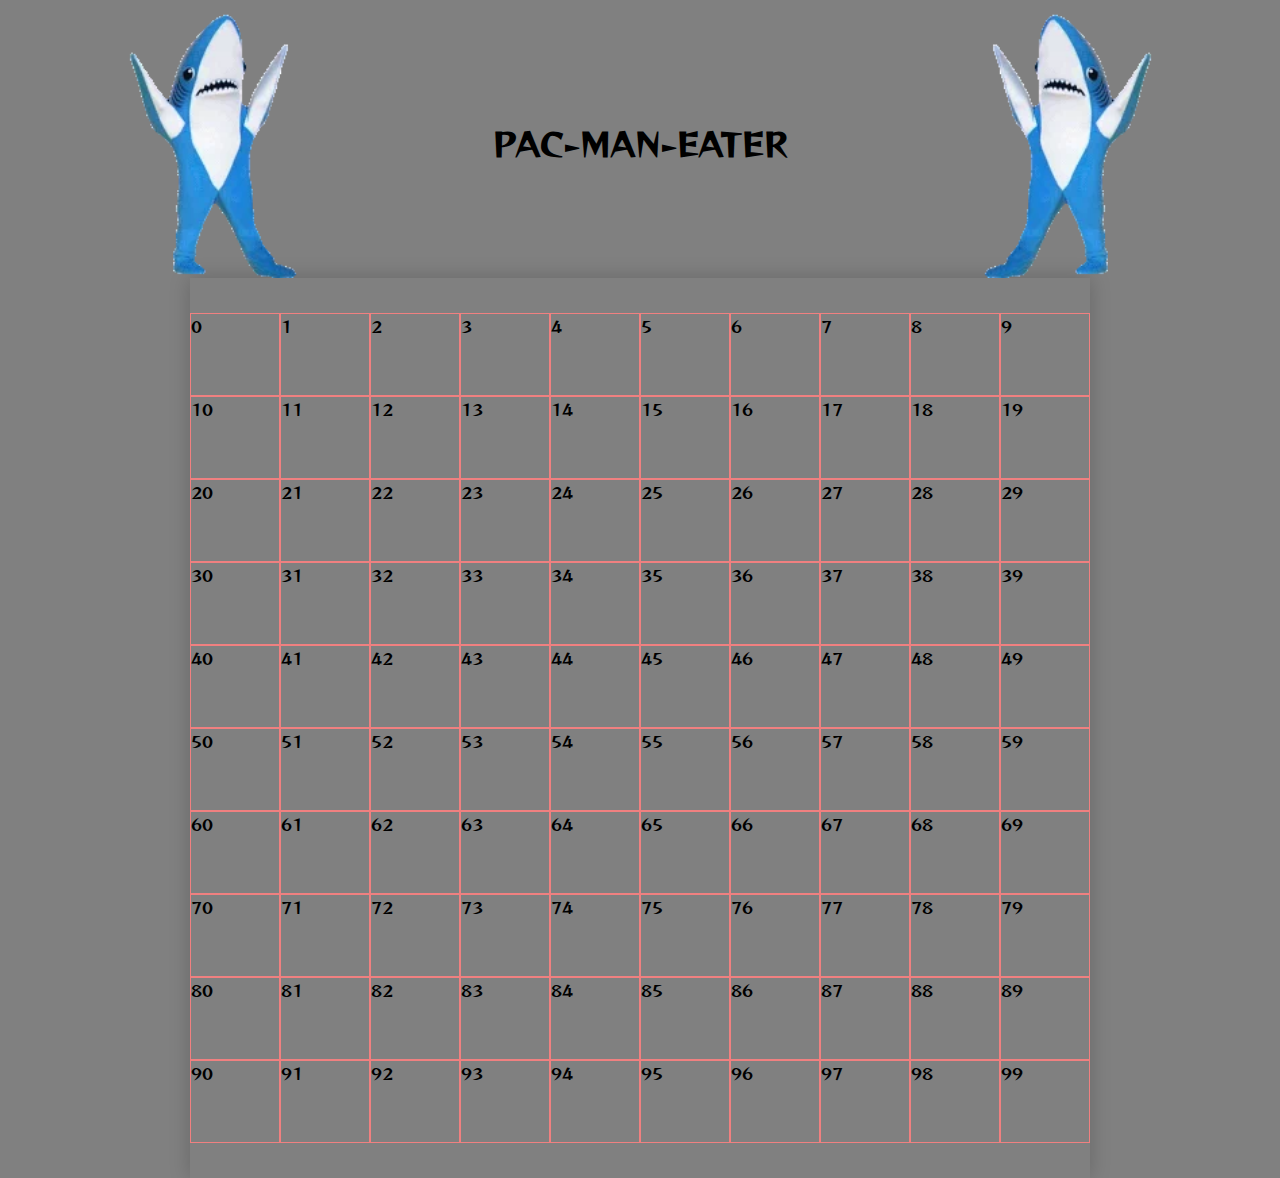
==== index.html @ 8d111c4d "Shamu in da house" ====
<!DOCTYPE html>
<html lang="en">

<head>
  <meta charset="UTF-8">
  <meta http-equiv="X-UA-Compatible" content="IE=edge">
  <meta name="viewport" content="width=device-width, initial-scale=1.0">
  <link rel='stylesheet' href='./styles/main.css'>
  <script src="./scripts/app.js" charset="utf-8"></script>
  <link rel="preconnect" href="https://fonts.gstatic.com">
  <link href="https://fonts.googleapis.com/css2?family=Reggae+One&display=swap" rel="stylesheet">

  <title>PAC-MAN-EATER</title>
</head>


<body>

    <header class="header">
        <img src="Project 1 assets/d8c2c87772378b7e00deeefd8c843a12_w200.webp">
          <div id="title"><h1>PAC-MAN-EATER</h1></div>
      <img class='right-image'src="Project 1 assets/d8c2c87772378b7e00deeefd8c843a12_w200.webp">
        </header>

    <div class="game-container">
      <div class="game-grid"></div>


    </div>
<!-- 
    <footer> <h3> madShark &copy</footer> -->
  </body>

</html>
---- styles/main.css ----
body {
  height: 100vh;
  font-family: 'Reggae One', cursive;
}

.header {
  height: 30%;
  display: flex;
  flex-direction: row;
  justify-content: space-around;
}

.image {
  height: 50%;
}
.right-image{
  transform: scaleX(-1); 
}
#title {
  display: flex;
  flex-flow: column;
  justify-content: center;
  align-items: center;
  text-align: center;
}

.game-container {
 
  display: flex;
  justify-content: center;
  align-items: center;
}

.game-grid {
  box-shadow: 0 0 20px 0 rgba(0, 0, 0, 0.2);
  height: 900px;
  width: 900px;
  display: flex;
  align-items: center;
  flex-wrap: wrap;
  justify-content: center;
  align-content: center;
}

.wall {
background-color: black;
}

.shamu{
  background-image: url('/Users/sami/Development/PROJECTS/sei-project-one/Project 1 assets/shamu.gif');
  background-repeat: no-repeat;
  background-size: contain;
  background-position: center; 
}



h3 {
  display: flex;
  justify-content: center;
}

.game-grid div {
  border: 1px solid lightcoral;
  flex-grow: 1;
  height: 9%;
  width: 9%;
}

body {
  background-color: gray;
}

.game-grid div.bruce {
  background-image: url('/Users/sami/Development/PROJECTS/sei-project-one/Project 1 assets/shark gif.gif');
  background-repeat: no-repeat;
  background-size: contain;
  background-position: center;
 
  /* transform: scaleX(-1); */

  cursor: pointer;
}
.swim-right{
  transform: scaleX(-1); 
}

.swim-up{
  transform: rotate(90deg);
}
.swim-down{
  transform: rotate(-90deg);
}


  {
  border: black solid 1px;
}
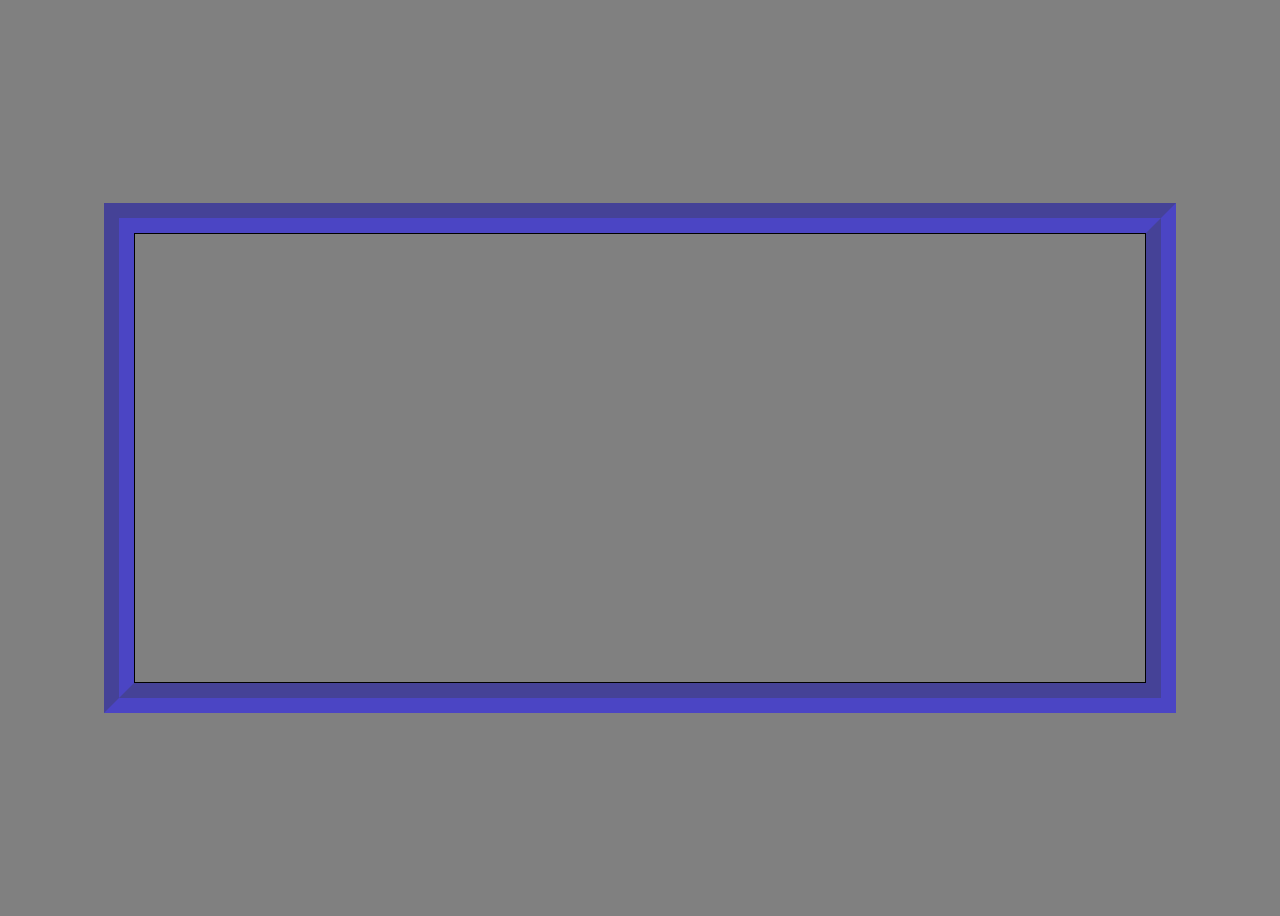
==== commit 4b978e67: "start box looking good. checkpoint here" ====
--- a/index.html
+++ b/index.html
@@ -9,26 +9,44 @@
   <script src="./scripts/app.js" charset="utf-8"></script>
   <link rel="preconnect" href="https://fonts.gstatic.com">
   <link href="https://fonts.googleapis.com/css2?family=Reggae+One&display=swap" rel="stylesheet">
-
-  <title>PAC-MAN-EATER</title>
+  <link rel="preconnect" href="https://fonts.gstatic.com">
+  <link href="https://fonts.googleapis.com/css2?family=Press+Start+2P&display=swap" rel="stylesheet">
+  <title>Escape from Amity</title>
 </head>
-
 
 <body>
 
-    <header class="header">
-        <img src="Project 1 assets/d8c2c87772378b7e00deeefd8c843a12_w200.webp">
-          <div id="title"><h1>PAC-MAN-EATER</h1></div>
-      <img class='right-image'src="Project 1 assets/d8c2c87772378b7e00deeefd8c843a12_w200.webp">
-        </header>
-
-    <div class="game-container">
-      <div class="game-grid"></div>
+  <div class='overlay'>
+    <!-- <img src="/Users/sami/Development/PROJECTS/sei-project-one/Project 1 assets/shark fin gif.gif"> -->
+    <div class="start-box">
+      <div class="start-page-image">
+        
+      </div>
+    </div>
 
 
+  </div>
+
+
+
+
+  <header class='game-component' class="header">
+    <img src="Project 1 assets/d8c2c87772378b7e00deeefd8c843a12_w200.webp">
+    <div id="title">
+      <h1>PAC-MAN-EATER </h1>
+      <h3>SCORE <span class='score'>000</span>
     </div>
-<!-- 
+    <img class='right-image' src="Project 1 assets/d8c2c87772378b7e00deeefd8c843a12_w200.webp">
+  </header>
+
+  <div class='game-component' class="game-container">
+    <div class="game-grid"></div>
+
+
+  </div>
+  <!-- 
     <footer> <h3> madShark &copy</footer> -->
-  </body>
+
+</body>
 
 </html>--- a/styles/main.css
+++ b/styles/main.css
@@ -1,6 +1,52 @@
 body {
   height: 100vh;
   font-family: 'Reggae One', cursive;
+  background-color: gray;
+}
+
+#title h3 {
+  margin: 0;
+  font-size: xxx-large;
+  display: flex;
+  flex-direction: column;
+}
+
+.game-component {
+  display: none;
+}
+
+.overlay {
+ 
+  width: 100%;
+  height: 100%;
+
+  z-index: -2;
+  display: flex;
+  justify-content: center;
+  align-items: center;
+}
+
+/* .overlay img{
+  z-index: -1;
+  align-self: center;
+  justify-self: center;
+} */
+
+.start-page-image {
+  width: 100%;
+  
+  background-image: url('/Users/sami/Development/PROJECTS/sei-project-one/Project 1 assets/shark fin gif.gif');
+  background-position: center;
+  background-size: cover;
+  border: 1px solid black;
+}
+
+.start-box {
+  border: 30px groove rgba(31, 21, 255, 0.54);
+  width: 80%;
+  height: 50%;
+  display: flex;
+  background-image: url('https://thumbs.gfycat.com/BrilliantExcellentBumblebee-size_restricted.gif');
 }
 
 .header {
@@ -13,9 +59,11 @@
 .image {
   height: 50%;
 }
-.right-image{
-  transform: scaleX(-1); 
+
+.right-image {
+  transform: scaleX(-1);
 }
+
 #title {
   display: flex;
   flex-flow: column;
@@ -25,7 +73,6 @@
 }
 
 .game-container {
- 
   display: flex;
   justify-content: center;
   align-items: center;
@@ -43,17 +90,36 @@
 }
 
 .wall {
-background-color: black;
+  background-color: black;
 }
 
-.shamu{
+.shamu {
   background-image: url('/Users/sami/Development/PROJECTS/sei-project-one/Project 1 assets/shamu.gif');
   background-repeat: no-repeat;
   background-size: contain;
-  background-position: center; 
+  background-position: center;
 }
 
+.straight {
+  transform: rotate(0deg);
+  transform: scaleX(1);
+}
 
+.swim-right {
+  transform: scaleX(-1);
+}
+
+.swim-left {
+  transform: scaleX(1);
+}
+
+.swim-up {
+  transform: rotate(90deg);
+}
+
+.swim-down {
+  transform: rotate(-90deg);
+}
 
 h3 {
   display: flex;
@@ -65,10 +131,7 @@
   flex-grow: 1;
   height: 9%;
   width: 9%;
-}
-
-body {
-  background-color: gray;
+  text-align: center;
 }
 
 .game-grid div.bruce {
@@ -76,22 +139,9 @@
   background-repeat: no-repeat;
   background-size: contain;
   background-position: center;
- 
   /* transform: scaleX(-1); */
-
   cursor: pointer;
 }
-.swim-right{
-  transform: scaleX(-1); 
-}
-
-.swim-up{
-  transform: rotate(90deg);
-}
-.swim-down{
-  transform: rotate(-90deg);
-}
-
 
   {
   border: black solid 1px;
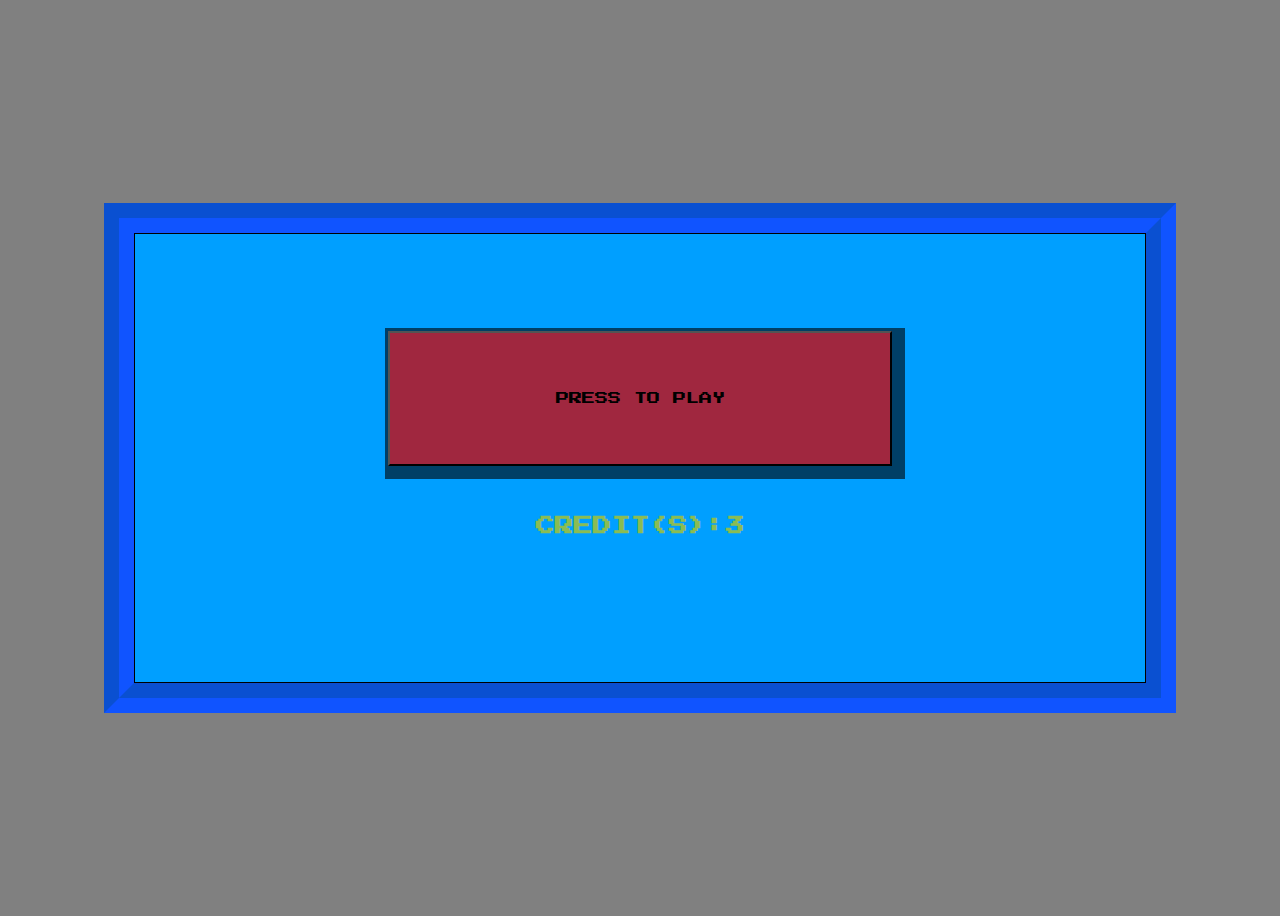
==== commit ac305f32: "overlay class add working" ====
--- a/index.html
+++ b/index.html
@@ -16,11 +16,12 @@
 
 <body>
 
-  <div class='overlay'>
+  <div class="overlay">
     <!-- <img src="/Users/sami/Development/PROJECTS/sei-project-one/Project 1 assets/shark fin gif.gif"> -->
     <div class="start-box">
       <div class="start-page-image">
-        
+        <button id='enter-btn' > PRESS TO PLAY</button>
+        <h3> CREDIT(S): <span class='credit-count'> 3</span> </h3>
       </div>
     </div>
 
--- a/styles/main.css
+++ b/styles/main.css
@@ -11,34 +11,33 @@
   flex-direction: column;
 }
 
+
+
 .game-component {
   display: none;
 }
-
+/* ************************************************************ */
 .overlay {
- 
   width: 100%;
   height: 100%;
-
   z-index: -2;
   display: flex;
   justify-content: center;
   align-items: center;
 }
 
-/* .overlay img{
-  z-index: -1;
-  align-self: center;
-  justify-self: center;
-} */
-
 .start-page-image {
+  font-family: 'Press Start 2P', cursive;
   width: 100%;
-  
   background-image: url('/Users/sami/Development/PROJECTS/sei-project-one/Project 1 assets/shark fin gif.gif');
   background-position: center;
   background-size: cover;
   border: 1px solid black;
+  text-align: center;
+  display: flex;
+  flex-direction: column;
+  justify-content: center;
+  align-items: center;
 }
 
 .start-box {
@@ -46,8 +45,34 @@
   width: 80%;
   height: 50%;
   display: flex;
-  background-image: url('https://thumbs.gfycat.com/BrilliantExcellentBumblebee-size_restricted.gif');
+  background: #009fff;
 }
+
+.start-page-image button{
+height: 30%;
+width: 50%;
+background-color:  rgba(212, 0, 0, 0.753);
+font-family: 'Press Start 2P', cursive;
+box-shadow: 5px 5px 0px 8px rgba(0,0,0,0.6);
+}
+
+.start-page-image h3{
+  margin: 50px;
+  animation: blinker 1.5s infinite;
+  color: rgba(202, 202, 5, 0.692);
+}
+
+@keyframes blinker {
+  0%{opacity: 100;}
+  60% { opacity: 0; }
+
+}
+
+.entering{}
+
+/*  ********************************************* */
+
+
 
 .header {
   height: 30%;
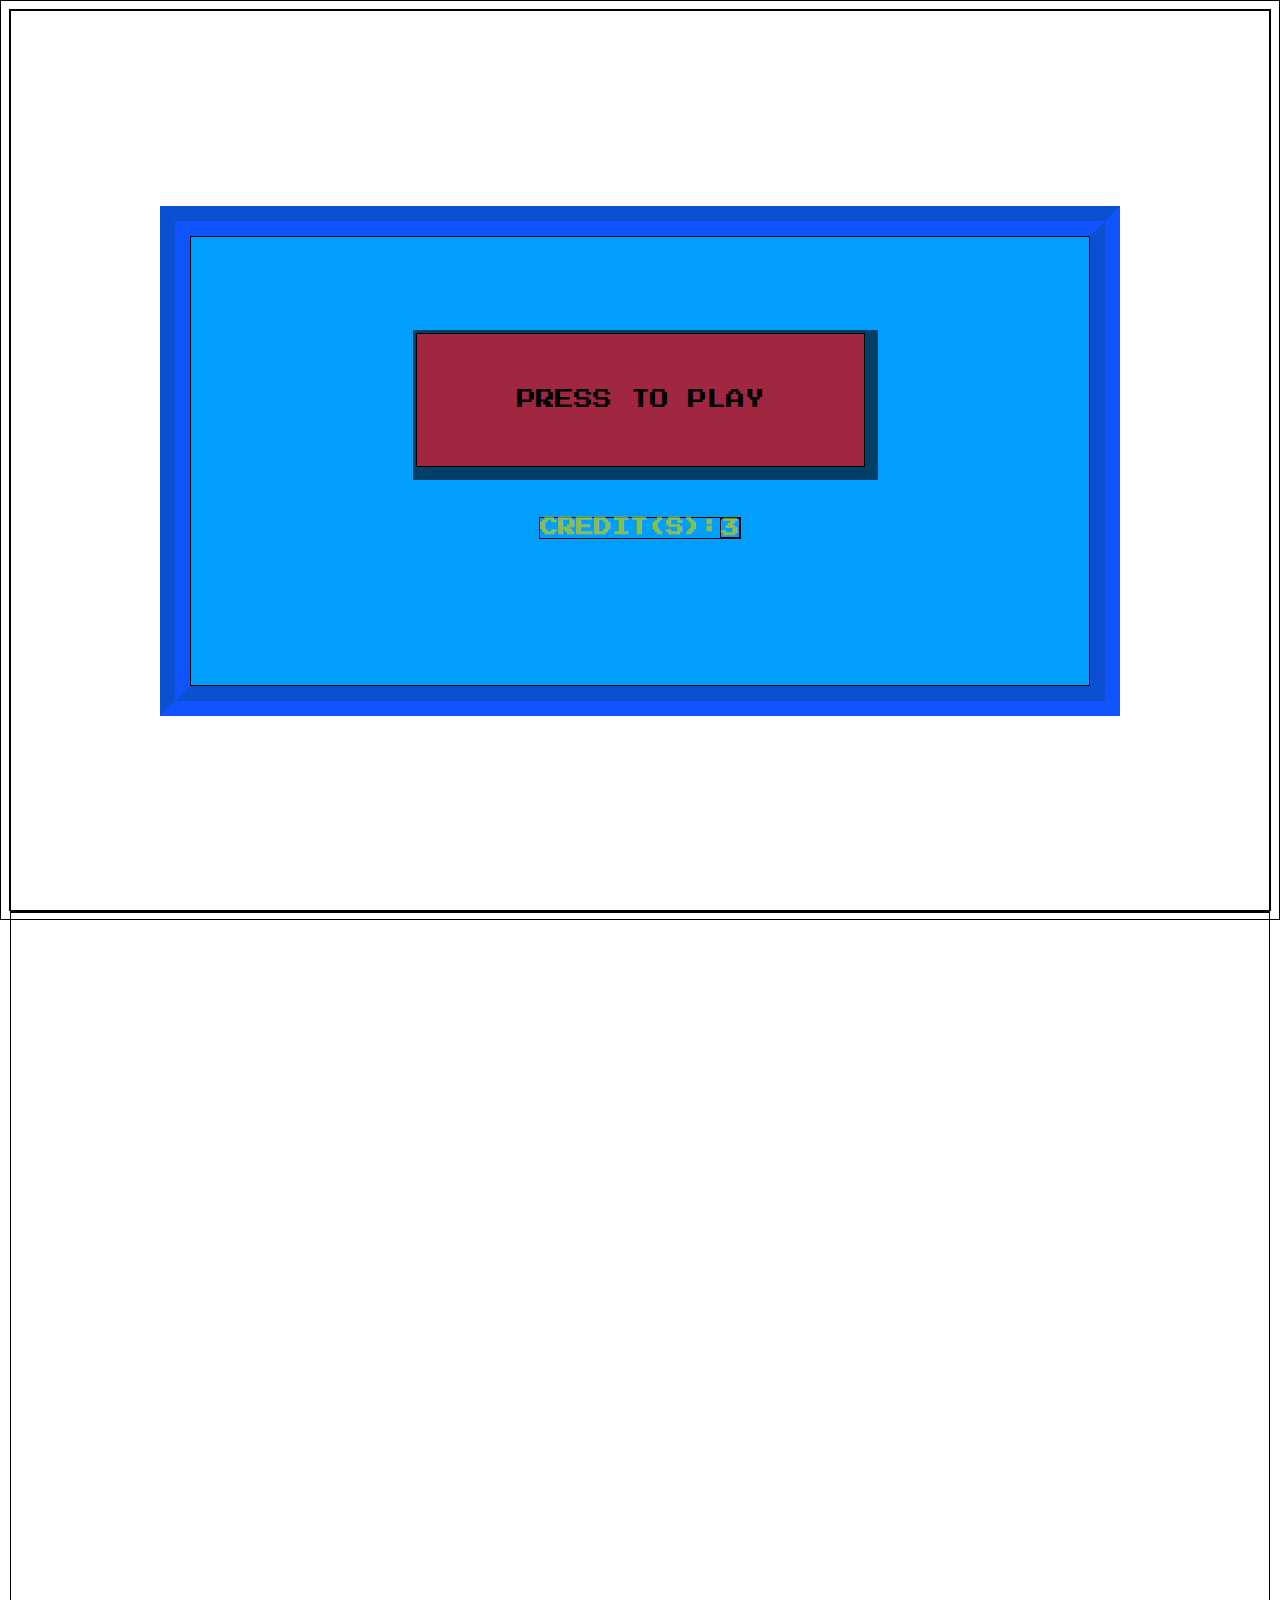
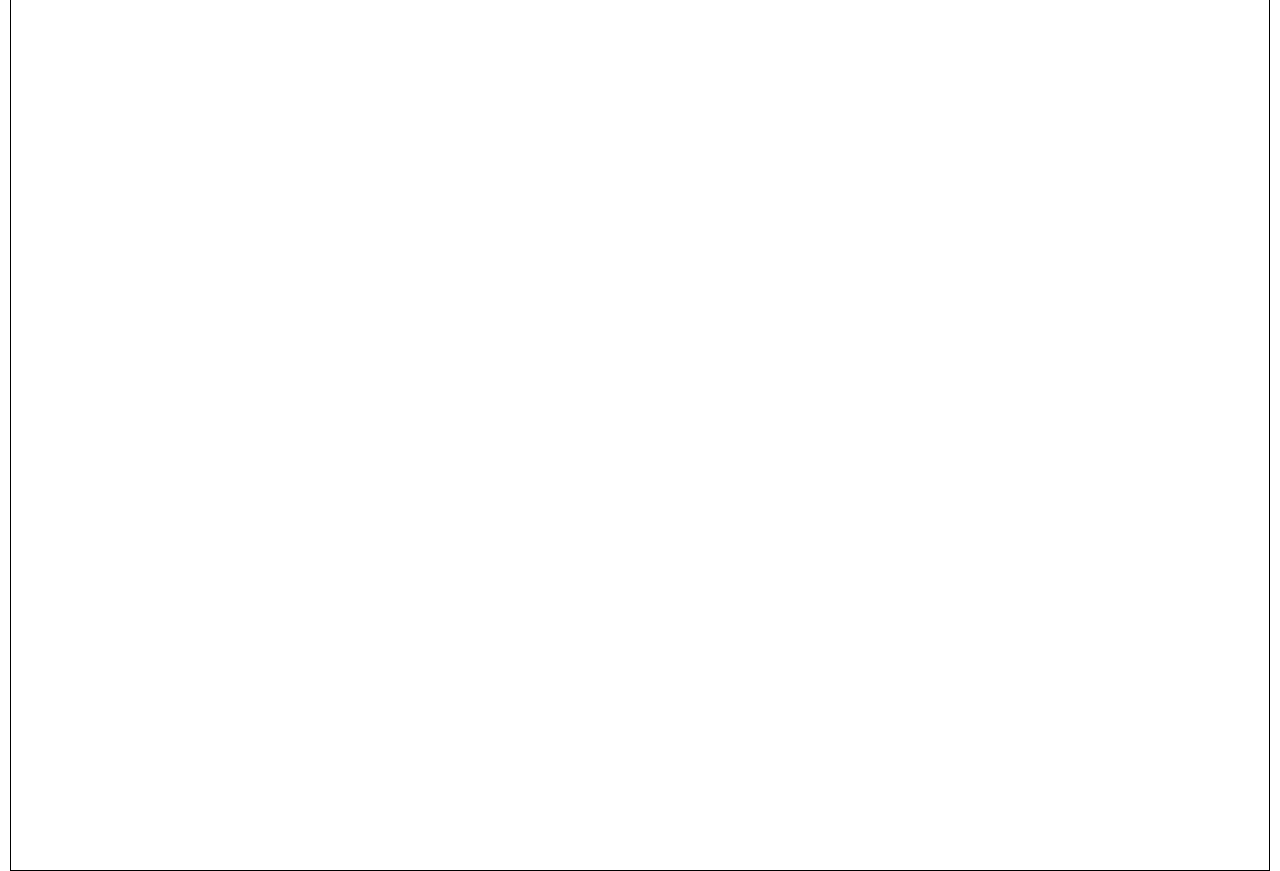
==== commit fe7d665b: "Overlay kind of working. need to focus on the JS now" ====
--- a/index.html
+++ b/index.html
@@ -14,7 +14,6 @@
   <title>Escape from Amity</title>
 </head>
 
-<body>
 
   <div class="overlay">
     <!-- <img src="/Users/sami/Development/PROJECTS/sei-project-one/Project 1 assets/shark fin gif.gif"> -->
@@ -24,13 +23,10 @@
         <h3> CREDIT(S): <span class='credit-count'> 3</span> </h3>
       </div>
     </div>
-
-
   </div>
 
-
-
-
+<body>
+  <div class='game-window'>
   <header class='game-component' class="header">
     <img src="Project 1 assets/d8c2c87772378b7e00deeefd8c843a12_w200.webp">
     <div id="title">
@@ -42,9 +38,8 @@
 
   <div class='game-component' class="game-container">
     <div class="game-grid"></div>
-
-
   </div>
+</div>
   <!-- 
     <footer> <h3> madShark &copy</footer> -->
 
--- a/styles/main.css
+++ b/styles/main.css
@@ -1,29 +1,34 @@
+html {
+    overflow: hidden;
+   
+}
+
 body {
+  font-family: 'Reggae One', cursive;
   height: 100vh;
-  font-family: 'Reggae One', cursive;
-  background-color: gray;
-}
-
-#title h3 {
-  margin: 0;
-  font-size: xxx-large;
-  display: flex;
-  flex-direction: column;
-}
-
-
+  }
+
+
+
+.show-game-components {
+  opacity: 1
+}
 
 .game-component {
-  display: none;
-}
-/* ************************************************************ */
+  opacity: 0;
+}
+
 .overlay {
-  width: 100%;
+  
   height: 100%;
-  z-index: -2;
-  display: flex;
-  justify-content: center;
-  align-items: center;
+ 
+
+
+  display: flex;
+  justify-content: center;
+  align-items: center;
+  z-index: 100000;
+
 }
 
 .start-page-image {
@@ -43,36 +48,60 @@
 .start-box {
   border: 30px groove rgba(31, 21, 255, 0.54);
   width: 80%;
+  max-width: 900px;
   height: 50%;
   display: flex;
   background: #009fff;
 }
 
-.start-page-image button{
-height: 30%;
-width: 50%;
-background-color:  rgba(212, 0, 0, 0.753);
-font-family: 'Press Start 2P', cursive;
-box-shadow: 5px 5px 0px 8px rgba(0,0,0,0.6);
-}
-
-.start-page-image h3{
+.start-page-image button {
+  height: 30%;
+  width: 50%;
+  background-color: rgba(212, 0, 0, 0.753);
+  font-family: 'Press Start 2P', cursive;
+  font-size: larger;
+  box-shadow: 5px 5px 0px 8px rgba(0, 0, 0, 0.6);
+}
+
+.start-page-image h3 {
   margin: 50px;
   animation: blinker 1.5s infinite;
   color: rgba(202, 202, 5, 0.692);
+  font-size: large;
 }
 
 @keyframes blinker {
-  0%{opacity: 100;}
-  60% { opacity: 0; }
-
-}
-
-.entering{}
-
-/*  ********************************************* */
-
-
+  0% {
+    opacity: 100;
+  }
+  60% {
+    opacity: 0;
+  }
+}
+
+.entering {
+  animation: slide-out-elliptic-top-bck 1s ease-in both;
+}
+
+@keyframes slide-out-elliptic-top-bck {
+  0% {
+    transform: translateY(0) rotateX(0) scale(1);
+    transform-origin: 50% 1400px;
+    opacity: 1;
+  }
+  100% {
+    transform: translateY(-600px) rotateX(-30deg) scale(0);
+    transform-origin: 50% 100%;
+    opacity: 1;
+  }
+}
+
+#title h3 {
+  margin: 0;
+  font-size: xxx-large;
+  display: flex;
+  flex-direction: column;
+}
 
 .header {
   height: 30%;
@@ -168,6 +197,8 @@
   cursor: pointer;
 }
 
-  {
+
+
+* {
   border: black solid 1px;
 }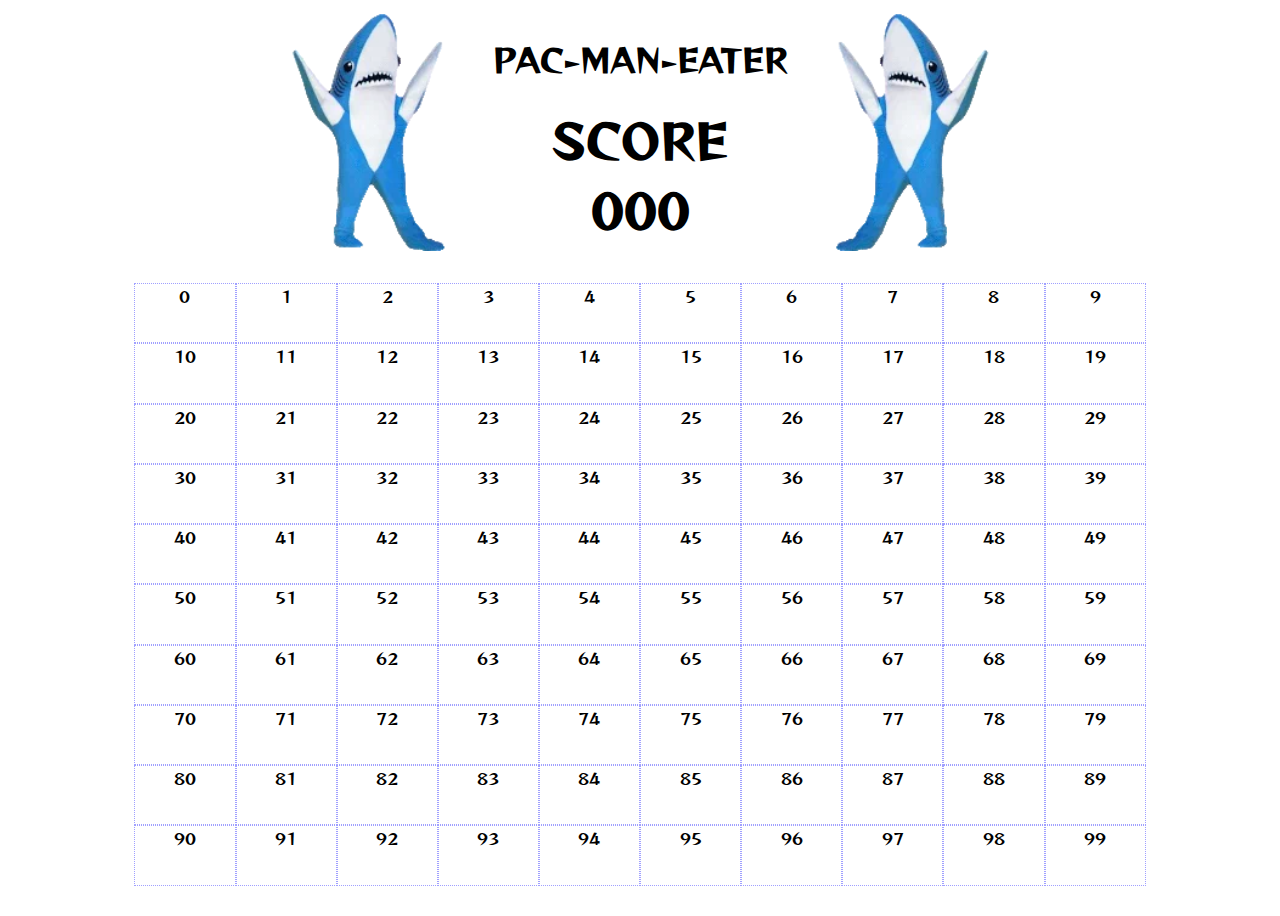
==== commit b4876bb1: "eatFood function working" ====
--- a/index.html
+++ b/index.html
@@ -14,29 +14,28 @@
   <title>Escape from Amity</title>
 </head>
 
-
-  <div class="overlay">
-    <!-- <img src="/Users/sami/Development/PROJECTS/sei-project-one/Project 1 assets/shark fin gif.gif"> -->
+ 
+<body>
+  <!-- <div class="overlay">
     <div class="start-box">
       <div class="start-page-image">
         <button id='enter-btn' > PRESS TO PLAY</button>
         <h3> CREDIT(S): <span class='credit-count'> 3</span> </h3>
       </div>
     </div>
-  </div>
+  </div> -->
 
-<body>
   <div class='game-window'>
-  <header class='game-component' class="header">
+  <header class='game-component header'>
     <img src="Project 1 assets/d8c2c87772378b7e00deeefd8c843a12_w200.webp">
     <div id="title">
       <h1>PAC-MAN-EATER </h1>
-      <h3>SCORE <span class='score'>000</span>
+      <h3>SCORE <span id='score'>000</span>
     </div>
     <img class='right-image' src="Project 1 assets/d8c2c87772378b7e00deeefd8c843a12_w200.webp">
   </header>
 
-  <div class='game-component' class="game-container">
+  <div class='game-component game-container' >
     <div class="game-grid"></div>
   </div>
 </div>
--- a/styles/main.css
+++ b/styles/main.css
@@ -1,7 +1,6 @@
 html {
     overflow: hidden;
-   
-}
+  }
 
 body {
   font-family: 'Reggae One', cursive;
@@ -10,7 +9,7 @@
 
 
 
-.show-game-components {
+/* .show-game-components {
   opacity: 1
 }
 
@@ -19,16 +18,11 @@
 }
 
 .overlay {
-  
-  height: 100%;
- 
-
-
-  display: flex;
+   height: 100%;
+   display: flex;
   justify-content: center;
   align-items: center;
   z-index: 100000;
-
 }
 
 .start-page-image {
@@ -37,7 +31,7 @@
   background-image: url('/Users/sami/Development/PROJECTS/sei-project-one/Project 1 assets/shark fin gif.gif');
   background-position: center;
   background-size: cover;
-  border: 1px solid black;
+  
   text-align: center;
   display: flex;
   flex-direction: column;
@@ -66,7 +60,7 @@
 .start-page-image h3 {
   margin: 50px;
   animation: blinker 1.5s infinite;
-  color: rgba(202, 202, 5, 0.692);
+  color: rgb(255, 255, 2);
   font-size: large;
 }
 
@@ -94,6 +88,14 @@
     transform-origin: 50% 100%;
     opacity: 1;
   }
+} */
+
+.game-window{
+  display: flex;
+  flex-direction: column;
+  align-items: center;
+
+  height: 100vh;
 }
 
 #title h3 {
@@ -106,8 +108,8 @@
 .header {
   height: 30%;
   display: flex;
-  flex-direction: row;
-  justify-content: space-around;
+ justify-content: space-around;
+ margin-bottom: 10px;
 }
 
 .image {
@@ -130,12 +132,13 @@
   display: flex;
   justify-content: center;
   align-items: center;
+  height: 80%;
+  width: 80%;
 }
 
 .game-grid {
-  box-shadow: 0 0 20px 0 rgba(0, 0, 0, 0.2);
-  height: 900px;
-  width: 900px;
+    height: 90%;
+  width: auto;
   display: flex;
   align-items: center;
   flex-wrap: wrap;
@@ -145,6 +148,39 @@
 
 .wall {
   background-color: black;
+}
+
+
+.straight {
+  transform: rotate(0deg);
+  transform: scaleX(1);
+}
+
+.swim-right {
+  transform: scaleX(-1);
+}
+
+.swim-left {
+  transform: scaleX(1);
+}
+
+.swim-up {
+  transform: rotate(90deg);
+}
+
+.swim-down {
+  transform: rotate(-90deg);
+}
+
+h3 {
+  display: flex;
+  justify-content: center;
+}
+.food{
+   background-image: url('/Users/sami/Development/PROJECTS/sei-project-one/Project 1 assets/fish.gif');
+  background-repeat: no-repeat;
+  background-size: 100%;
+  background-position: center;
 }
 
 .shamu {
@@ -154,44 +190,20 @@
   background-position: center;
 }
 
-.straight {
-  transform: rotate(0deg);
-  transform: scaleX(1);
-}
-
-.swim-right {
-  transform: scaleX(-1);
-}
-
-.swim-left {
-  transform: scaleX(1);
-}
-
-.swim-up {
-  transform: rotate(90deg);
-}
-
-.swim-down {
-  transform: rotate(-90deg);
-}
-
-h3 {
-  display: flex;
-  justify-content: center;
-}
 
 .game-grid div {
-  border: 1px solid lightcoral;
   flex-grow: 1;
-  height: 9%;
+  height: 10%;
   width: 9%;
   text-align: center;
+  border-style: dotted;
+  border-width: 1px; border-color: rgb(160,160,255); 
 }
 
 .game-grid div.bruce {
   background-image: url('/Users/sami/Development/PROJECTS/sei-project-one/Project 1 assets/shark gif.gif');
   background-repeat: no-repeat;
-  background-size: contain;
+  background-size: 85%;
   background-position: center;
   /* transform: scaleX(-1); */
   cursor: pointer;
@@ -199,6 +211,6 @@
 
 
 
-* {
+/* {
   border: black solid 1px;
 }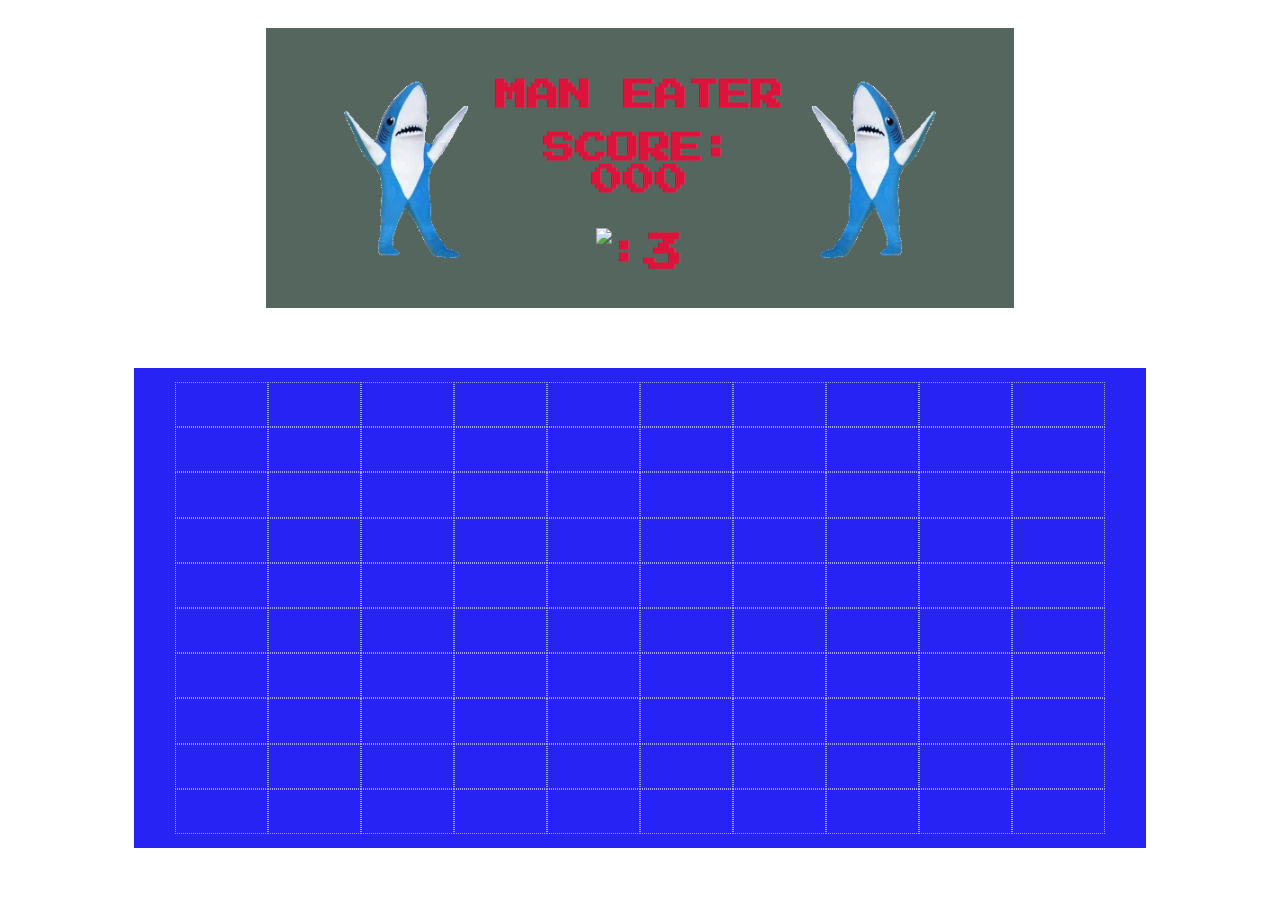
==== commit 49cd91ad: "Win check animation added" ====
--- a/index.html
+++ b/index.html
@@ -29,8 +29,14 @@
   <header class='game-component header'>
     <img src="Project 1 assets/d8c2c87772378b7e00deeefd8c843a12_w200.webp">
     <div id="title">
-      <h1>PAC-MAN-EATER </h1>
-      <h3>SCORE <span id='score'>000</span>
+      <h1>MAN EATER </h1>
+      <h3>SCORE:<span id='score'>000</span>
+        <br>
+        <div class='lives-container'>
+                  
+        <img class="hearts" src="/Users/sami/Development/PROJECTS/sei-project-one/Project 1 assets/heart.gif">
+        :<span id='lives-counter'>3</span>
+              </div> </h3> 
     </div>
     <img class='right-image' src="Project 1 assets/d8c2c87772378b7e00deeefd8c843a12_w200.webp">
   </header>
--- a/styles/main.css
+++ b/styles/main.css
@@ -1,13 +1,11 @@
 html {
-    overflow: hidden;
-  }
+  overflow: hidden;
+}
 
 body {
-  font-family: 'Reggae One', cursive;
+  font-family: 'Press Start 2P', cursive;
   height: 100vh;
-  }
-
-
+}
 
 /* .show-game-components {
   opacity: 1
@@ -90,26 +88,49 @@
   }
 } */
 
-.game-window{
+.game-window {
   display: flex;
   flex-direction: column;
   align-items: center;
-
+  
+  background-image: url('https://i.pinimg.com/736x/43/e6/03/43e60317c7de579238530ad14b3777b9.jpg');
+  background-size: cover;
+  
   height: 100vh;
 }
 
 #title h3 {
   margin: 0;
-  font-size: xxx-large;
+  font-size: xx-large;
   display: flex;
   flex-direction: column;
 }
 
 .header {
-  height: 30%;
-  display: flex;
- justify-content: space-around;
- margin-bottom: 10px;
+  height: 20%;
+  padding: 50px;
+  margin-top: 20px;
+  color: crimson;
+  display: flex;
+  justify-content: space-around;
+
+
+
+  background-color: rgba(17, 42, 30, 0.719);
+}
+
+.hearts {
+  height: 50px;
+}
+
+.lives-container {
+  display: flex;
+  align-items: center;
+  justify-content: center;
+}
+
+#lives-counter {
+  font-size: 125%;
 }
 
 .image {
@@ -134,22 +155,32 @@
   align-items: center;
   height: 80%;
   width: 80%;
+ 
 }
 
 .game-grid {
-    height: 90%;
-  width: auto;
+  height: 80%;
+  width: 100%;
   display: flex;
   align-items: center;
   flex-wrap: wrap;
   justify-content: center;
   align-content: center;
-}
-
+  background-color: rgb(39, 35, 245)
+}
+.square{
+  height: 9%;
+  width: 9%;
+
+  text-align: center;
+
+  border-style: dotted;
+  border-width: 1px;
+  border-color: rgb(160, 160, 255);
+}
 .wall {
   background-color: black;
 }
-
 
 .straight {
   transform: rotate(0deg);
@@ -176,8 +207,9 @@
   display: flex;
   justify-content: center;
 }
-.food{
-   background-image: url('/Users/sami/Development/PROJECTS/sei-project-one/Project 1 assets/fish.gif');
+
+.food {
+  background-image: url('/Users/sami/Development/PROJECTS/sei-project-one/Project 1 assets/fish.gif');
   background-repeat: no-repeat;
   background-size: 100%;
   background-position: center;
@@ -186,19 +218,11 @@
 .shamu {
   background-image: url('/Users/sami/Development/PROJECTS/sei-project-one/Project 1 assets/shamu.gif');
   background-repeat: no-repeat;
-  background-size: contain;
-  background-position: center;
-}
-
-
-.game-grid div {
-  flex-grow: 1;
-  height: 10%;
-  width: 9%;
-  text-align: center;
-  border-style: dotted;
-  border-width: 1px; border-color: rgb(160,160,255); 
-}
+  background-size: 85%;
+  background-position: center;
+}
+
+
 
 .game-grid div.bruce {
   background-image: url('/Users/sami/Development/PROJECTS/sei-project-one/Project 1 assets/shark gif.gif');
@@ -209,8 +233,6 @@
   cursor: pointer;
 }
 
-
-
 /* {
   border: black solid 1px;
 }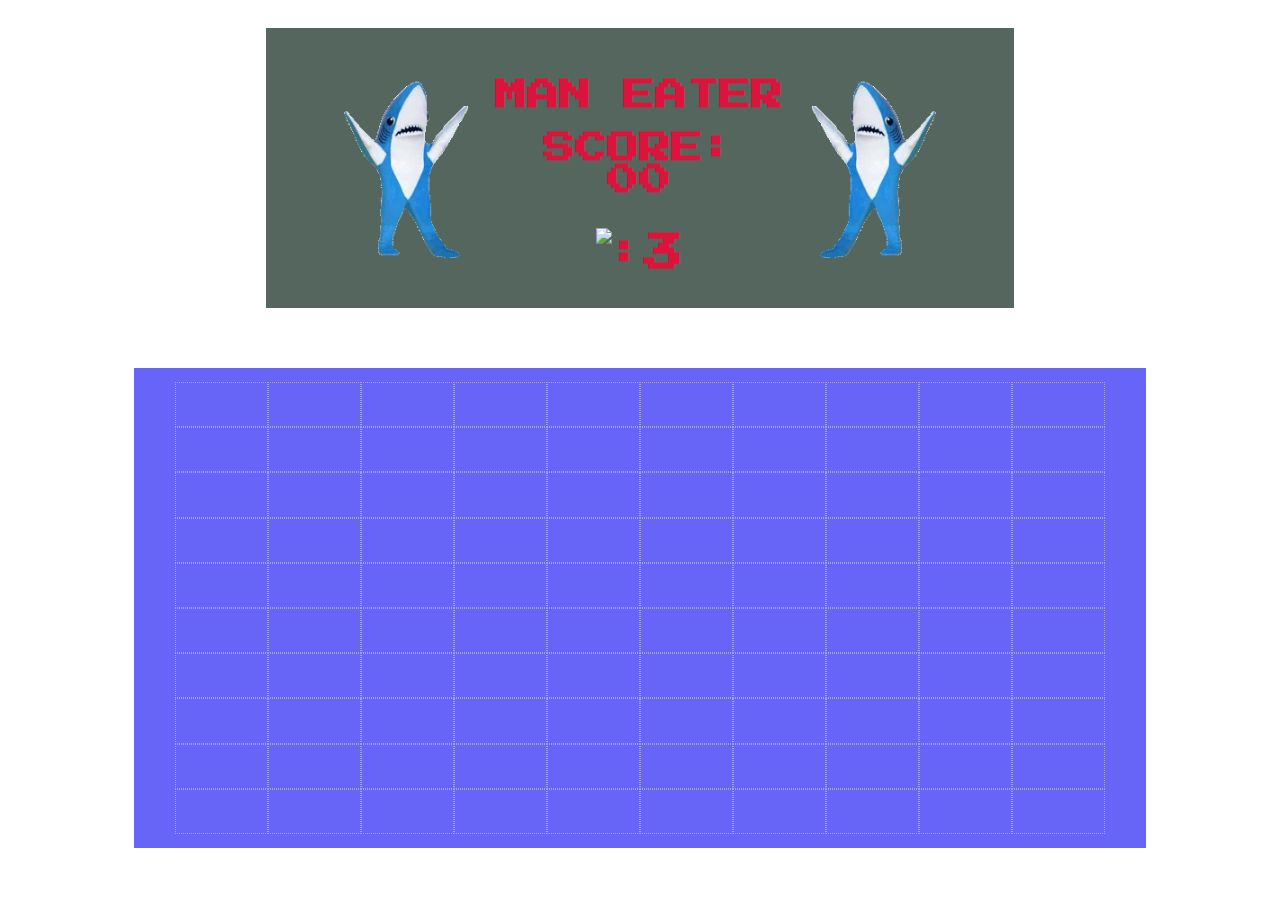
==== commit c8cd84ac: "test commit'" ====
--- a/index.html
+++ b/index.html
@@ -1,6 +1,6 @@
 <!DOCTYPE html>
 <html lang="en">
-
+ 
 <head>
   <meta charset="UTF-8">
   <meta http-equiv="X-UA-Compatible" content="IE=edge">
@@ -14,7 +14,7 @@
   <title>Escape from Amity</title>
 </head>
 
- 
+
 <body>
   <!-- <div class="overlay">
     <div class="start-box">
@@ -26,25 +26,25 @@
   </div> -->
 
   <div class='game-window'>
-  <header class='game-component header'>
-    <img src="Project 1 assets/d8c2c87772378b7e00deeefd8c843a12_w200.webp">
-    <div id="title">
-      <h1>MAN EATER </h1>
-      <h3>SCORE:<span id='score'>000</span>
-        <br>
-        <div class='lives-container'>
-                  
-        <img class="hearts" src="/Users/sami/Development/PROJECTS/sei-project-one/Project 1 assets/heart.gif">
-        :<span id='lives-counter'>3</span>
-              </div> </h3> 
+    <header class='game-component header'>
+      <img src="Project 1 assets/d8c2c87772378b7e00deeefd8c843a12_w200.webp">
+      <div id="title">
+        <h1>MAN EATER </h1>
+        <h3>SCORE:<span id='score'>00</span>
+          <br>
+          <div class='lives-container'>
+            <img class="hearts" src="/Users/sami/Development/PROJECTS/sei-project-one/Project 1 assets/heart.gif">
+            :<span id='lives-counter'>3</span>
+          </div>
+        </h3>
+      </div>
+      <img class='right-image' src="Project 1 assets/d8c2c87772378b7e00deeefd8c843a12_w200.webp">
+    </header>
+
+    <div class='game-component game-container'>
+      <div class="game-grid"></div>
     </div>
-    <img class='right-image' src="Project 1 assets/d8c2c87772378b7e00deeefd8c843a12_w200.webp">
-  </header>
-
-  <div class='game-component game-container' >
-    <div class="game-grid"></div>
   </div>
-</div>
   <!-- 
     <footer> <h3> madShark &copy</footer> -->
 
--- a/styles/main.css
+++ b/styles/main.css
@@ -166,7 +166,7 @@
   flex-wrap: wrap;
   justify-content: center;
   align-content: center;
-  background-color: rgb(39, 35, 245)
+  background-color: rgba(39, 35, 245, 0.7)
 }
 .square{
   height: 9%;
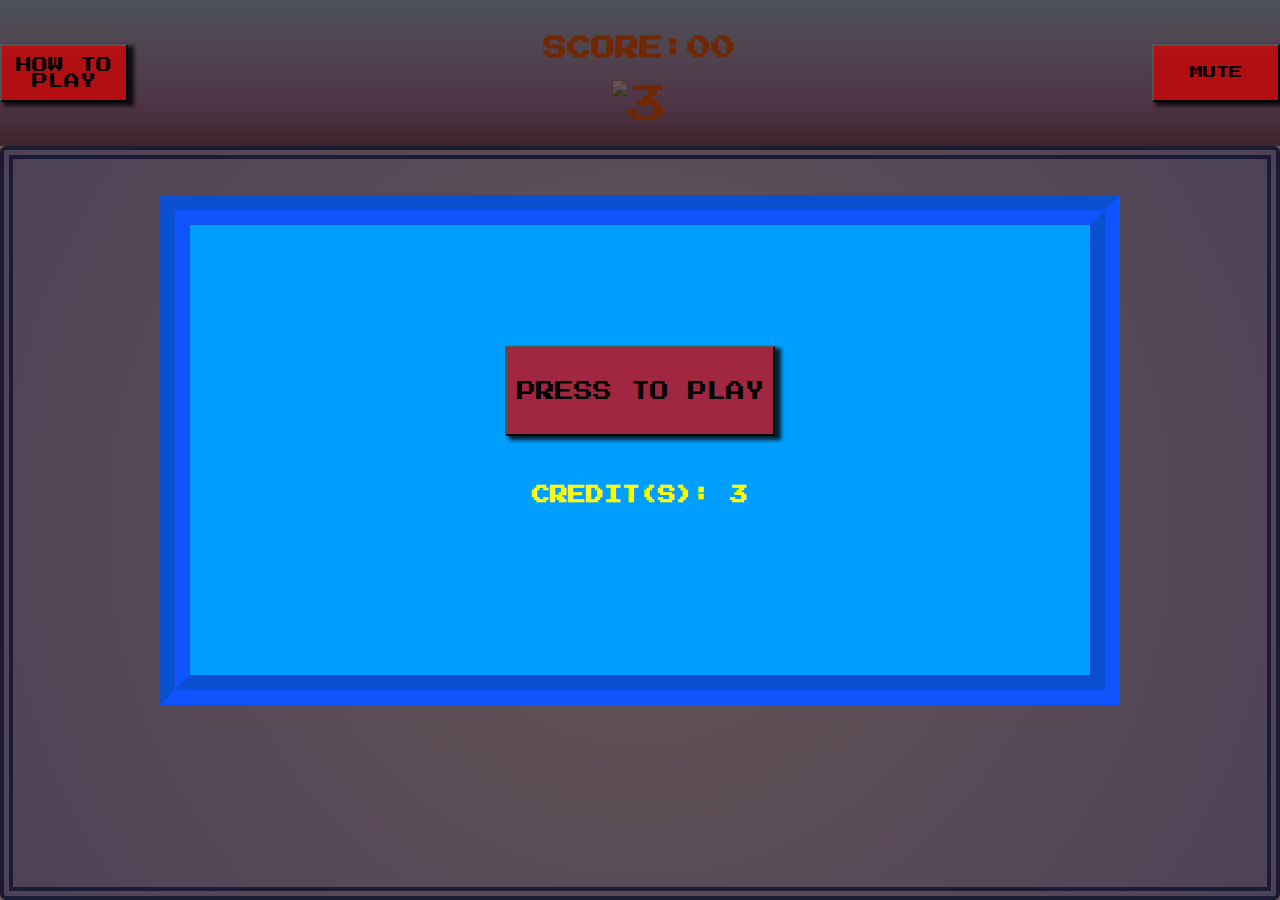
==== commit 78f811a9: "final push...." ====
--- a/index.html
+++ b/index.html
@@ -1,52 +1,65 @@
 <!DOCTYPE html>
 <html lang="en">
- 
+
 <head>
   <meta charset="UTF-8">
   <meta http-equiv="X-UA-Compatible" content="IE=edge">
   <meta name="viewport" content="width=device-width, initial-scale=1.0">
-  <link rel='stylesheet' href='./styles/main.css'>
+  <link rel='stylesheet' href='./styles/style.css'>
   <script src="./scripts/app.js" charset="utf-8"></script>
   <link rel="preconnect" href="https://fonts.gstatic.com">
   <link href="https://fonts.googleapis.com/css2?family=Reggae+One&display=swap" rel="stylesheet">
   <link rel="preconnect" href="https://fonts.gstatic.com">
   <link href="https://fonts.googleapis.com/css2?family=Press+Start+2P&display=swap" rel="stylesheet">
-  <title>Escape from Amity</title>
+  <link rel="icon" type="image/png"
+    href="https://slack-imgs.com/?c=1&o1=gu&url=https%3A%2F%2Fa.slack-edge.com%2Fproduction-standard-emoji-assets%2F13.0%2Fapple-small%2F1f988%402x.png" />
+  <title>HUNGRY SHARK</title>
 </head>
 
+<audio  id='enter-audio' src='./assets/Finding Nemo_ Shark Scene [60fps,IMAX] Dory and Marlin meeting Shark  Scene (128 kbps)-[AudioTrimmer.com].mp3' ></audio>
+
+<audio id= 'game-audio' src="./assets/The Little Mermaid - Under the Sea (from The Little Mermaid) (Official Video).mp3" ></audio>
 
 <body>
-  <!-- <div class="overlay">
+  <div class="overlay">
+    <div class="layer"></div>
     <div class="start-box">
       <div class="start-page-image">
-        <button id='enter-btn' > PRESS TO PLAY</button>
+        <button id='enter-btn'> PRESS TO PLAY</button>
         <h3> CREDIT(S): <span class='credit-count'> 3</span> </h3>
       </div>
     </div>
-  </div> -->
+  </div>
 
-  <div class='game-window'>
-    <header class='game-component header'>
-      <img src="Project 1 assets/d8c2c87772378b7e00deeefd8c843a12_w200.webp">
-      <div id="title">
-        <h1>MAN EATER </h1>
-        <h3>SCORE:<span id='score'>00</span>
-          <br>
-          <div class='lives-container'>
-            <img class="hearts" src="/Users/sami/Development/PROJECTS/sei-project-one/Project 1 assets/heart.gif">
-            :<span id='lives-counter'>3</span>
-          </div>
-        </h3>
-      </div>
-      <img class='right-image' src="Project 1 assets/d8c2c87772378b7e00deeefd8c843a12_w200.webp">
+
+  <div class='win-overlay'>
+    <img id="win=left-img" src="./assets/dancing shark.gif" >
+    <div class='win-message'>
+      <h2> <span id=lose> DONE YOU WIN! </span> <br> <br> YOUR SCORE WAS    <span id='score2'>00</span> </h2>
+      <button class='reset-btn'>CLICK TO PLAY AGAIN</button>
+    </div>
+    <img id="win=left-img" src="./assets/Dancing babyshark png.gif" >
+  </div>
+
+
+  <div class='game-container'>
+    <header class='header'>
+      <button class='how-to-btn'> HOW TO PLAY</button>
+      <section>
+
+        <h2>SCORE:<span id='score'>00</span> </h2>
+        <div class='lives-container'>
+
+          <img class="hearts" src="./assets/heart.gif"
+          src="">
+          <span id='lives-counter'>3</span>
+        </div>
+
+      </section>
+      <button class='mute-btn'> MUTE </button>
     </header>
-
-    <div class='game-component game-container'>
-      <div class="game-grid"></div>
-    </div>
+    <div class="game-grid"></div>
   </div>
-  <!-- 
-    <footer> <h3> madShark &copy</footer> -->
 
 </body>
 
--- a/styles/style.css
+++ b/styles/style.css
@@ -0,0 +1,336 @@
+body {
+  font-family: 'Press Start 2P', cursive;
+  height: 100vh;
+  margin: 0%;
+  display: flex;
+  justify-content: space-around;
+  align-items: center;
+  flex-wrap: wrap;
+  flex-direction: row;
+}
+
+.overlay {
+  opacity: 1;
+  position: absolute;
+  top: 0;
+  left: 0;
+  height: 100%;
+  width: 100%;
+  background-color: rgba(0, 0, 0, 0.5);
+  background-size: cover;
+  background-image: url('../assets/animated\ water.gif');
+  display: flex;
+  justify-content: center;
+  align-content: center;
+  z-index: 11;
+}
+
+.layer {
+  background-color: rgba(82, 5, 5, 0.324);
+  position: absolute;
+  top: 0;
+  left: 0;
+  width: 100%;
+  height: 100%;
+}
+
+.start-box {
+  border: 30px groove rgba(31, 21, 255, 0.54);
+  width: 80%;
+  max-width: 900px;
+  height: 50%;
+  display: flex;
+  background: #009fff;
+  z-index: 11;
+  align-self: center;
+  margin: 0;
+}
+
+.start-page-image {
+  width: 100%;
+  background-image: url('../assets/shark\ fin.gif');
+  background-position: center;
+  background-size: 60%;
+  background-repeat: no-repeat;
+  text-align: center;
+  display: flex;
+  flex-direction: column;
+  justify-content: center;
+  align-items: center;
+}
+
+.start-page-image button {
+  height: 20%;
+  width: 30%;
+  background-color: rgba(212, 0, 0, 0.753);
+  font-family: 'Press Start 2P', cursive;
+  font-size: larger;
+  box-shadow: 5px 3px 4px 1px rgba(0, 0, 0, 0.81);
+}
+
+.start-page-image h3 {
+  margin: 50px;
+  animation: blinker 1.5s infinite;
+  color: rgb(255, 255, 2);
+  font-size: large;
+}
+
+@keyframes blinker {
+  0% {
+    opacity: 100;
+  }
+  60% {
+    opacity: 0;
+  }
+}
+
+.entering {
+  animation: slide-out-elliptic-top-bck 1s ease-in both;
+}
+
+@keyframes slide-out-elliptic-top-bck {
+  0% {
+    transform: translateY(0) rotateX(0) scale(1);
+    transform-origin: 50% 1400px;
+    opacity: 1;
+  }
+  100% {
+    transform: translateY(-600px) rotateX(-30deg) scale(0);
+    transform-origin: 50% 100%;
+    opacity: 1;
+  }
+}
+
+.game-container {
+  height: 100%;
+  width: 100%;
+  display: flex;
+  flex-direction: column;
+  background-size: cover;
+  background-image: url('../assets/background.gif');
+  margin-bottom: 5%;
+}
+
+.header {
+  height: 20%;
+  display: flex;
+  justify-content: space-between;
+  align-items: center;
+  color: rgba(255, 111, 0, 0.975);
+  background: rgb(2, 0, 36);
+  background: linear-gradient(0deg, rgba(2, 0, 36, 0.6) 0%, rgba(6, 6, 122, 0.4) 30%, rgba(0, 212, 255, 0.4) 100%);
+}
+
+section {
+  justify-self: center;
+  display: flex;
+  flex-direction: column;
+  justify-content: space-around;
+  align-items: center;
+}
+
+button {
+  height: 40%;
+  width: 10%;
+  background-color: rgba(212, 0, 0, 0.753);
+  box-shadow: 5px 3px 4px 1px rgba(0, 0, 0, 0.81);
+  font-family: 'Press Start 2P', cursive;
+  z-index: 11;
+}
+
+.how-to-btn {
+  font-size: 100%;
+}
+
+.title h1 {
+  margin-top: 50px;
+}
+
+.lives-container {
+  display: flex;
+  flex-direction: row;
+  align-items: center;
+  justify-content: center;
+  font-size: 200%;
+}
+
+.hearts {
+  height: 50px;
+}
+
+#lives-counter {
+  font-size: 125%;
+  display: flex;
+}
+
+.game-grid {
+  height: 100%;
+  display: flex;
+  justify-content: space-around;
+  align-items: center;
+  flex-wrap: wrap;
+  flex-direction: row;
+  background: rgb(174, 238, 230);
+  background: radial-gradient(circle, rgba(174, 238, 230, 0.4) 0%, rgba(0, 99, 255, 0.4) 100%);
+  border: 13px double #004D94;
+  border-radius: 6px;
+}
+
+.game-grid div {
+  flex-shrink: 1;
+  min-width: 5%;
+  min-height: 4%;
+  font-size: 10px;
+  color: rgb(255, 191, 0);
+  text-align: center;
+}
+
+.wall {
+  background-size: 350%;
+  background-position: center;
+   background-image: url('../assets/seaweed.png');/
+  background-color: rgba(9, 63, 1, 0.5);
+}
+
+.cage-wall {
+  border-top: 1px solid rgba(255, 89, 0, 0.6);
+}
+
+.power-up {
+  background-image: url('../assets/power\ up\ turtle.gif');
+  background-repeat: no-repeat;
+  background-size: contain;
+  background-position: center;
+}
+
+.food {
+  background-image: url('../assets/fish.gif');
+  background-repeat: no-repeat;
+  background-size: 100%;
+  background-position: center;
+}
+
+.bruce {
+  background-image: url('../assets/shark.gif');
+  background-repeat: no-repeat;
+  background-size: 87%;
+  background-position: center;
+  /* transform: scaleX(-1); */
+}
+
+.enemyOnSquare {
+  background-repeat: no-repeat;
+  background-size: contain;
+  background-position: center;
+}
+
+.quint {
+  background-image: url('../assets/quint.gif');
+  background-size: 100%;
+  background-repeat: no-repeat;
+}
+
+.shamu {
+  background-size: 80%;
+
+  background-image: url('../assets/shamu.gif');
+  background-repeat: no-repeat;
+}
+
+.squid {
+  background-image: url('../assets/squid\ 2.gif');
+  background-size: 70%;
+  background-repeat: no-repeat;
+}
+
+.flipper {
+  background-image: url('../assets/whale.gif');
+  background-size: contain;
+  background-repeat: no-repeat;
+}
+
+.swim-right {
+  transform: scaleX(-1);
+}
+
+.swim-left {
+  transform: scaleX(1);
+}
+
+.swim-up {
+  transform: rotate(90deg);
+}
+
+.swim-down {
+  transform: rotate(-90deg);
+}
+
+.edible {
+  animation: blink-1 0.8s infinite both;
+}
+
+@keyframes blink-1 {
+  0%,
+  50%,
+  100% {
+    opacity: 1;
+  }
+  25%,
+  75% {
+    opacity: 0;
+  }
+}
+
+
+
+.win-overlay {
+  display: flex;
+
+  opacity: 0;
+  position: absolute;
+  top: 0;
+  left: 0;
+  height: 100%;
+  width: 100%;
+  background-color: rgba(0, 0, 0, 0.5);
+  
+  justify-content: center;
+  align-content: center;
+  z-index: 9;
+}
+
+.win-message {
+  display: flex;
+  flex-direction: column;
+  justify-content: center;
+  align-items: center;
+  text-align: center;
+  color: yellow
+}
+
+.win-overlay img{
+  height: 50% ;
+}
+
+.reset-btn {
+  width: 60%;
+  height: 20%;
+  font-size: 25px;
+}
+
+
+.win-message {
+  display: flex;
+  flex-direction: column;
+  justify-content: center;
+  align-items: center;
+  text-align: center;
+  color: yellow
+}
+
+.win-overlay img{
+  height: 50% ;
+}
+/* .intersection {
+  background-color: rgba(153, 0, 255, 0.6);
+} */